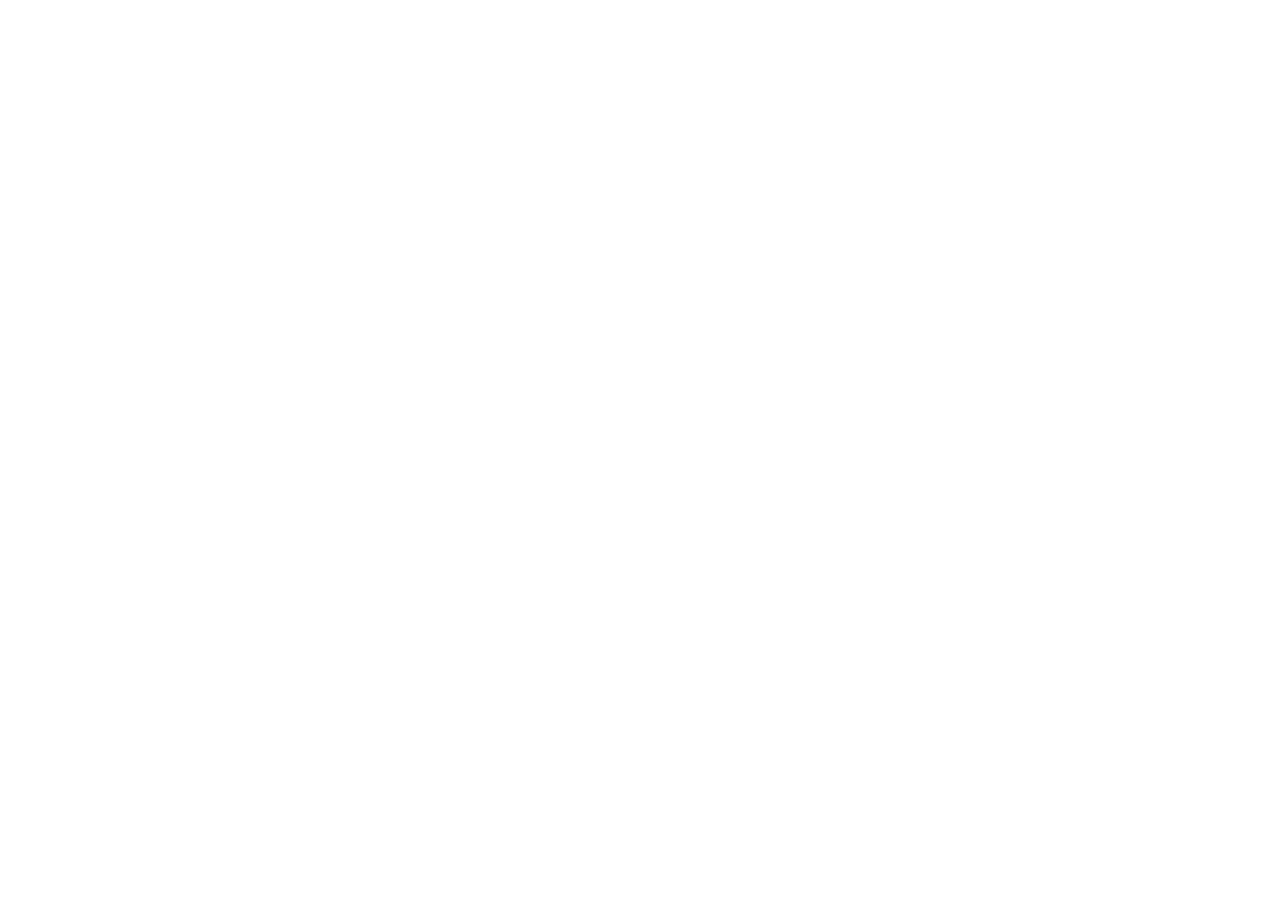
==== login.html @ 40c3863d "20180205" ====
<!DOCTYPE html>
<html lang="en">
<head>
    <meta charset="utf-8">
    <meta name="viewport" content="width=device-width,initial-scale=1,user-scalable=0">
    <title>登录</title>
    <link rel="stylesheet" href="css/main.css">
</head>
<body class="login-page">
    <div class="page-content">

    </div>
</body>
<script type="text/javascript" src="lib/jquery/dist/jquery.min.js"></script>
<script type="text/javascript" src="js/service/utils.js"></script>
<script type="text/javascript" src="js/service/api.js"></script>
<script type="text/javascript" src="js/controller/login.js"></script>
</html>
---- css/main.css ----
/** 清除内外边距 **/
body,
h1,
h2,
h3,
h4,
h5,
h6,
hr,
p,
blockquote,
dl,
dt,
dd,
ul,
ol,
li,
pre,
form,
fieldset,
legend,
button,
input,
textarea,
th,
td {
  margin: 0;
  padding: 0;
}
/** 设置默认字体 **/
body,
button,
input,
select,
textarea {
  font-family: -apple-system, "Helvetica Neue", Arial, "PingFang SC", "Hiragino Sans GB", "Microsoft YaHei", "WenQuanYi Micro Hei", sans-serif;
}
h1,
h2,
h3,
h4,
h5,
h6 {
  font-size: 100%;
}
address,
cite,
dfn,
em,
var {
  font-style: normal;
}
/* 将斜体扶正 */
code,
kbd,
pre,
samp {
  font-family: courier new, courier, monospace;
}
/* 统一等宽字体 */
/** 重置列表元素 **/
ul,
ol,
li {
  list-style: none;
}
/** 重置文本格式元素 **/
a {
  text-decoration: none;
  cursor: pointer;
  color: inherit;
}
a:hover,
a:focus {
  text-decoration: none;
}
article,
p {
  word-break: break-all;
}
/*去掉IE的虚线框*/
a:active,
a:focus,
a:visited {
  border: none;
  outline: none;
  text-decoration: none;
  color: inherit;
}
/** 重置表单元素 **/
fieldset,
img {
  border: 0;
}
/* img 搭车：让链接里的 img 无边框 */
button,
input,
select,
textarea {
  font-size: 100%;
}
/* 使得表单元素在 ie 下能继承字体大小 */
/** 重置表格元素 **/
table {
  border-collapse: collapse;
  border-spacing: 0;
}
* {
  box-sizing: border-box;
}
*:before,
*:after {
  box-sizing: border-box;
}
html {
  width: 100%;
  height: 100%;
}
body {
  width: 100%;
  height: 100%;
  color: #333;
  line-height: 1.42857143;
  font-size: 14px;
}
/*----------以下自定义------------*/
body {
  margin: 0 auto;
  -webkit-text-size-adjust: none;
  -ms-text-size-adjust: none;
      text-size-adjust: none;
  -webkit-tap-highlight-color: rgba(0, 0, 0, 0);
}
.icon {
  display: inline-block;
}
/*单行省略号，带宽度*/
/*-----自定义滚动条----*/
::-webkit-scrollbar-thumb {
  border-radius: 6px;
  -moz-border-radius: 6px;
  -webkit-border-radius: 6px;
  background-color: rgba(0, 0, 0, 0.5);
  -webkit-transition: all .3s;
  transition: all .3s;
}
::-webkit-scrollbar-thumb:hover {
  background-color: rgba(0, 0, 0, 0.6);
}
::-webkit-scrollbar {
  width: 6px;
  height: 6px;
}
::-webkit-scrollbar-track {
  background-color: transparent;
}
/*单行省略号*/
.ellipsis {
  overflow: hidden;
  white-space: nowrap;
  text-overflow: ellipsis;
}
/*兼容透明度设置*/
/*禁用选择文字*/
.cm-hide {
  display: none !important;
}
.cm-show {
  display: block !important;
}
.no-data-tips {
  display: none;
  padding: 0.2rem;
  font-size: 0.25rem;
  color: #666;
  text-align: center;
}
.no-data-tips.active {
  display: block;
}
/*复用图标*/
.home-icon {
  display: inline-block;
  background: url("../image/common/home-icon.png") no-repeat;
  width: 22px;
  height: 20px;
  background-size: cover;
}
.cur-icon {
  display: inline-block;
  background: url("../image/common/cur-icon.png") no-repeat;
  width: 12px;
  height: 50px;
  background-size: cover;
}
.index-page {
  background: #f1f8f8;
}
.index-page .header {
  position: fixed;
  top: 0px;
  left: 0px;
  z-index: 2;
  width: 100%;
  height: 100px;
  border-bottom: 1px solid #e5e5e5;
  background: #fff;
}
.index-page .header .logo-icon {
  display: inline-block;
  background: url("../image/common/logo.png") no-repeat;
  width: 271px;
  height: 100px;
  background-size: cover;
}
.index-page .left-nav {
  position: fixed;
  top: 0px;
  left: 0px;
  z-index: 1;
  width: 220px;
  height: 100%;
  background: #fff;
  padding-top: 100px;
  border-right: 1px solid #e5e5e5;
  box-shadow: 0px 2px 20px rgba(0, 0, 0, 0.1);
  overflow: hidden;
}
.index-page .left-nav .page-link li {
  width: 100%;
  height: 68px;
}
.index-page .left-nav .page-link li a {
  width: 100%;
  height: 100%;
  display: -webkit-box;
  display: -ms-flexbox;
  display: flex;
  -webkit-box-align: center;
      -ms-flex-align: center;
          align-items: center;
  padding: 0px 10px 0px 35px;
}
.index-page .left-nav .page-link li a span {
  padding-left: 8px;
  font-size: 20px;
  color: #56ca98;
  font-family: '宋体';
  line-height: normal;
  /*  font-weight: bold;*/
}
.index-page .left-nav .wait-list {
  height: 100%;
}
.index-page .left-nav .wait-list .list-hd {
  position: relative;
  height: 50px;
  line-height: 50px;
  background: #eefaf4;
  padding: 0px 10px 0px 65px;
  font-size: 16px;
  color: #90d8b9;
}
.index-page .left-nav .wait-list .list-hd .icon {
  position: absolute;
  top: 0px;
  left: 0px;
}
.index-page .left-nav .wait-list .list-bd {
  padding-bottom: 200px;
  width: 100%;
  height: 100%;
  overflow: hidden;
}
.index-page .left-nav .wait-list .list-bd .list-win {
  width: 100%;
  height: 100%;
  overflow: auto;
}
.index-page .left-nav .wait-list .list-bd ul li {
  height: 50px;
  line-height: 50px;
  text-align: center;
  font-size: 16px;
  color: #666;
  border-bottom: 1px solid #e5e5e5;
}
.index-page .entry-panel {
  width: 100%;
  padding: 100px 10px 50px 220px;
}
.index-page .entry-panel .entry-list {
  padding: 20px;
  overflow: hidden;
}
.index-page .entry-panel .entry-list li {
  margin: 20px;
  float: left;
  width: 30%;
  min-width: 320px;
  background: #fff;
}
.index-page .entry-panel .entry-list li .entry-hd {
  height: 72px;
  display: -webkit-box;
  display: -ms-flexbox;
  display: flex;
  padding: 0px 30px;
  -webkit-box-align: center;
      -ms-flex-align: center;
          align-items: center;
  -webkit-box-pack: justify;
      -ms-flex-pack: justify;
          justify-content: space-between;
}
.index-page .entry-panel .entry-list li .entry-hd .index {
  font-size: 20px;
  color: #56ca98;
}
.index-page .entry-panel .entry-list li .entry-hd .close-btn {
  font-size: 30px;
  color: #56ca98;
  cursor: pointer;
}
.index-page .entry-panel .entry-list li .entry-bd {
  padding: 0px 30px;
}
.index-page .entry-panel .entry-list li .entry-bd .info {
  padding: 0px 20px 20px 20px;
  font-size: 16px;
  color: #666;
  line-height: 28px;
  border-bottom: 1px solid #e5e5e5;
}
.index-page .entry-panel .entry-list li .entry-bd .progress-wrap {
  padding: 20px;
}
.index-page .entry-panel .entry-list li .entry-bd .progress {
  font-size: 16px;
  color: #56ca98;
  overflow: hidden;
}
.index-page .entry-panel .entry-list li .entry-bd .progress .label {
  float: left;
}
.index-page .entry-panel .entry-list li .entry-bd .progress .time {
  float: right;
}
.index-page .entry-panel .entry-list li .entry-bd .progress .line {
  float: left;
  width: 100%;
  margin-top: 8px;
  height: 20px;
  background: #eefaf4;
}
.index-page .entry-panel .entry-list li .entry-bd .progress .line > div {
  display: inline-block;
  height: 100%;
  background: #56ca98;
}
.index-page .entry-panel .entry-list li .entry-bd .handle {
  position: relative;
  padding-bottom: 20px;
  overflow: hidden;
}
.index-page .entry-panel .entry-list li .entry-bd .handle .handle-btn {
  float: left;
  display: -webkit-box;
  display: -ms-flexbox;
  display: flex;
  -webkit-box-align: center;
      -ms-flex-align: center;
          align-items: center;
  -webkit-box-pack: center;
      -ms-flex-pack: center;
          justify-content: center;
  width: 60px;
  height: 60px;
  border-radius: 50%;
  border: 1px solid #56ca98;
  background: #fff;
  cursor: pointer;
}
.index-page .entry-panel .entry-list li .entry-bd .handle .handle-btn.active {
  background: #56ca98;
}
.index-page .entry-panel .entry-list li .entry-bd .handle .handle-btn + .handle-btn {
  margin-left: 35px;
}
.index-page .entry-panel .entry-list li .entry-bd .handle .disable-btn .icon {
  display: inline-block;
  width: 20px;
  height: 20px;
  border-radius: 2px;
  background: #56ca98;
}
.index-page .entry-panel .entry-list li .entry-bd .handle .disable-btn.active .icon {
  background: #fff;
}
.index-page .entry-panel .entry-list li .entry-bd .handle .call-btn .icon {
  display: inline-block;
  background: url("../image/common/phone-icon.png") no-repeat;
  width: 29px;
  height: 30px;
  background-size: cover;
}
.index-page .entry-panel .entry-list li .entry-bd .handle .call-btn.active .icon {
  display: inline-block;
  background: url("../image/common/phone-icon-active.png") no-repeat;
  width: 29px;
  height: 30px;
  background-size: cover;
}
.index-page .entry-panel .entry-list li .entry-bd .handle .status {
  position: absolute;
  right: 0px;
  bottom: 20px;
  padding: 1px 10px;
  display: inline-block;
  font-size: 20px;
  color: #fff;
  border-radius: 2px;
  background: #ccc;
  font-family: '宋体';
}
.index-page .entry-panel .entry-list li .entry-bd .handle .status.active {
  background: #56ca98;
}
@media screen and (max-width: 1366px) {
  .index-page .entry-panel .entry-list li {
    margin: 15px;
  }
}
.index-page .add-btn {
  position: fixed;
  z-index: 5;
  right: 38px;
  bottom: 38px;
  background: url("../image/common/add-icon.png") no-repeat;
  width: 92px;
  height: 92px;
  cursor: pointer;
}
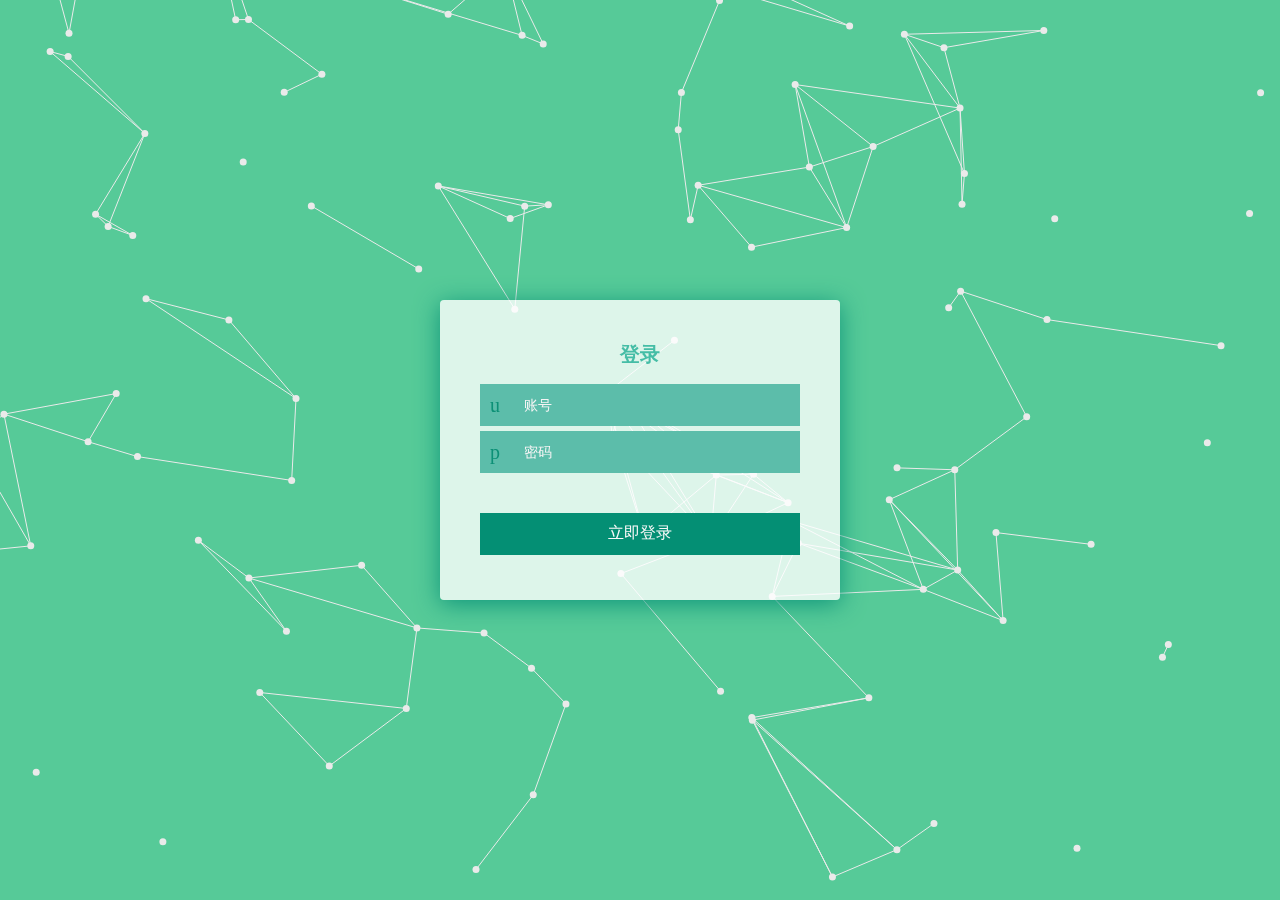
==== commit a315eab2: "20180206" ====
--- a/login.html
+++ b/login.html
@@ -1,18 +1,51 @@
 <!DOCTYPE html>
-<html lang="en">
+<html>
 <head>
-    <meta charset="utf-8">
-    <meta name="viewport" content="width=device-width,initial-scale=1,user-scalable=0">
-    <title>登录</title>
-    <link rel="stylesheet" href="css/main.css">
+<meta charset="utf-8"/>
+<title>登录</title>
+ <link rel="stylesheet" href="lib/particleground/style.css">
+ <link rel="stylesheet" href="css/main.css">
+<style>
+body{height:100%;background:#56ca98;overflow:hidden;}
+canvas{z-index:-1;position:absolute;}
+</style>
+ <script type="text/javascript" src="lib/jquery/dist/jquery.min.js"></script>
+ <script src="lib/particleground/verificationNumbers.js" tppabs="lib/particleground/verificationNumbers.js"></script>
+ <script src="lib/particleground/Particleground.js" tppabs="lib/particleground/Particleground.js"></script>
+ <script type="text/javascript" src="js/service/utils.js"></script>
+ <script type="text/javascript" src="js/service/api.js"></script>
+ <script type="text/javascript" src="js/controller/login.js"></script>
+<script>
+$(document).ready(function() {
+  //粒子背景特效
+  $('body').particleground({
+    dotColor: '#eaeaea',
+    lineColor: '#eaeaea'
+  });
+});
+</script>
 </head>
-<body class="login-page">
-    <div class="page-content">
-
-    </div>
+<body>
+<dl class="admin_login">
+ <dt>
+  <strong>登录</strong>
+ </dt>
+ <dd class="user_icon">
+  <input type="text" placeholder="账号" class="login_txtbx"/>
+ </dd>
+ <dd class="pwd_icon">
+  <input type="password" placeholder="密码" class="login_txtbx"/>
+ </dd>
+<!-- <dd class="val_icon">
+  <div class="checkcode">
+    <input type="text" id="J_codetext" placeholder="验证码" maxlength="4" class="login_txtbx">
+    <canvas class="J_codeimg" id="myCanvas" onclick="createCode()">对不起，您的浏览器不支持canvas，请下载最新版浏览器!</canvas>
+  </div>
+  <input type="button" value="验证码核验" class="ver_btn" onClick="validate();">
+ </dd>-->
+ <dd style="margin-top: 40px;">
+  <input type="button" value="立即登录" class="submit_btn"/>
+ </dd>
+</dl>
 </body>
-<script type="text/javascript" src="lib/jquery/dist/jquery.min.js"></script>
-<script type="text/javascript" src="js/service/utils.js"></script>
-<script type="text/javascript" src="js/service/api.js"></script>
-<script type="text/javascript" src="js/controller/login.js"></script>
-</html>+</html>
--- a/lib/particleground/style.css
+++ b/lib/particleground/style.css
@@ -0,0 +1,205 @@
+@charset "UTF-8";
+html{overflow-y:hidden;}
+body{margin:0;height:100%;}
+a:active,a:hover{outline:0}
+button,input,optgroup,select,textarea{color:inherit;font:inherit;margin:0}
+button,html input[type=button],input[type=reset],input[type=submit]{-webkit-appearance:button;cursor:pointer}
+input,select,button{outline:none;}
+table{border-collapse:collapse;border-spacing:0}
+td,th{padding:0}
+img{vertical-align:middle;border:0}
+@-ms-viewport{width:device-width}
+html{font-size:50px;-webkit-tap-highlight-color:transparent;height:100%;min-width:320px;overflow-x:hidden}
+body{font-family:"Microsoft YaHei";font-size:.28em;line-height:1;color:#333;background-color:white;}
+.h1,.h2,.h3,.h4,.h5,.h6,h1,h2,h3,h4,h5,h6{font-weight:500;line-height:1.1}
+.h1 .small,.h1 small,.h2 .small,.h2 small,.h3 .small,.h3 small,.h4 .small,.h4 small,.h5 .small,.h5 small,.h6 .small,.h6 small,h1 .small,h1 small,h2 .small,h2 small,h3 .small,h3 small,h4 .small,h4 small,h5 .small,h5 small,h6 .small,h6 small{font-weight:400;line-height:1}
+.h1,.h2,.h3,h1,h2,h3{margin-top:.28rem;margin-bottom:.14rem}
+.h1 .small,.h1 small,.h2 .small,.h2 small,.h3 .small,.h3 small,h1 .small,h1 small,h2 .small,h2 small,h3 .small,h3 small{font-size:65%}
+.h4,.h5,.h6,h4,h5,h6{margin-top:.14rem;margin-bottom:.14rem}
+.h4 .small,.h4 small,.h5 .small,.h5 small,.h6 .small,.h6 small,h4 .small,h4 small,h5 .small,h5 small,h6 .small,h6 small{font-size:75%}
+.h1,h1{font-size:.364rem}
+.h2,h2{font-size:.2996rem}
+.h3,h3{font-size:.238rem}
+.h4,h4{font-size:.175rem}
+.h5,h5{font-size:.14rem}
+.h6,h6{font-size:.119rem}
+h6{margin-top:0;margin-bottom:0}
+button,input,select,textarea{font-family:inherit;font-size:inherit;line-height:inherit}
+a{color:#06c1ae;text-decoration:none;outline:0}
+a:focus{outline:thin dotted;outline:5px auto -webkit-focus-ring-color;outline-offset:-2px}
+a.react,label.react{display:block;color:inherit;height:100%}
+a.react.react-active,a.react:active,label.react:active{background:rgba(0,0,0,.1)}
+ul{margin:0;padding:0;list-style-type:none}
+hr{margin-top:.28rem;margin-bottom:.28rem;border:0;border-top:1px solid #DDD8CE}
+h6,p{line-height:1.41;text-align:justify;margin:-.2em 0;word-break:break-all}
+small,weak{color:#666}
+::-webkit-input-placeholder {color:#999;line-height:inherit;}
+:-moz-placeholder {color:#999;line-height:inherit;}
+::-moz-placeholder {color:#999;line-height:inherit;}
+
+/*other public*/
+.iconfont{font-family:'adminthemesregular';}
+.add_icon:before{content:"a";margin:0 5px;font-family:'adminthemesregular';}
+.money_icon:before{content:"$";margin:0 5px;font-family:'adminthemesregular';font-size:20px;}
+.rmb_icon{color:#19a97b;}
+.rmb_icon:before{content:"￥";margin-right:2px;}
+.ellipsis{text-overflow:ellipsis;overflow:hidden;white-space:nowrap;}
+.center{text-align:center;}
+.fl{float:left;}
+.fr{float:right;}
+.mtb{margin:5px 0;overflow:hidden;}
+.mlr{margin:0 5px;overflow:hidden;}
+.admin_login *{
+  box-sizing: content-box;
+}
+.admin_login{position:fixed;width:400px;height:300px;left:0px;right:0px;top:0px;bottom:0px;margin:auto;overflow:hidden;padding:40px;box-shadow:0 4px 25px #0d957a;border-radius:4px;background: rgba(255,255,255,0.8)}
+.admin_login dt{font-size:20px;font-weight:bold;text-align:center;color:#45bda6;margin-bottom:15px;}
+.admin_login dt strong{display:block;}
+.admin_login dt em{display:block;font-size:12px;margin-top:8px;}
+.admin_login dd{margin:5px 0;height:42px;overflow:hidden;position:relative;}
+.admin_login dd .login_txtbx{font-size:14px;height:26px;line-height:26px;padding:8px 5%;width:90%;text-indent:2em;border:none;background:#5cbdaa;color:white;}
+.admin_login dd .login_txtbx::-webkit-input-placeholder {color:#f4f4f4;line-height:inherit;}
+.admin_login dd .login_txtbx:-moz-placeholder {color:#f4f4f4;line-height:inherit;}
+.admin_login dd .login_txtbx::-moz-placeholder {color:#f4f4f4;line-height:inherit;}
+.admin_login dd .login_txtbx:focus{background:#55b7a4;}
+.admin_login dd:before{font-family:'adminthemesregular';position:absolute;top:0;left:10px;height:42px;line-height:42px;font-size:20px;color:#0c9076;}
+.admin_login dd.user_icon:before{content:"u";}
+.admin_login dd.pwd_icon:before{content:"p";}
+.admin_login dd.val_icon:before{content:"n";}
+.admin_login dd .ver_btn{text-align:right;border:none;color:#f4f4f4;height:42px;line-height:42px;margin:0;z-index:1;position:relative;float:right;background:#48bca5;}
+.admin_login dd .checkcode{float:left;width:182px;height:42px;background:#fff}
+.admin_login dd .checkcode input{width:120px;height:36px;line-height:36px;padding:3px;color:white;outline:none;border:none;text-indent:2.8em;}
+.admin_login dd .checkcode canvas{width:85px;height:36px;padding:3px;z-index:0;background:#5cbdaa;}
+.admin_login dd .submit_btn{width:100%;height:42px;border:none;font-size:16px;background:#048f74;color:#f8f8f8;}
+.admin_login dd .submit_btn:hover{background:#0c9076;color:#f4f4f4;}
+.admin_login dd p{color:#53c6b0;font-size:12px;text-align:center;margin:5px 0;}
+
+/*header*/
+header{background:#19a97b;overflow:hidden;}
+header h1{margin:0;float:left;margin-left:1%;}
+header h1 img{width:auto;max-width:300px;height:70px;}
+header .rt_nav{float:right;overflow:hidden;margin-right:3%;margin-top:12px;}
+header .rt_nav li{float:left;padding:0 25px;text-align:center;border-right:1px #139667 solid;}
+header .rt_nav li:last-child{border:none;}
+header .rt_nav li a{color:white;font-size:12px;text-shadow:0 0 1px #20af83;display:block;}
+header .rt_nav li a:hover{color:#f4f4f4;}
+header .rt_nav li a:hover:before{color:#f4f4f4;}
+header .rt_nav li a:before{font-family:'adminthemesregular';color:white;font-size:30px;display:block;}
+header .rt_nav li .website_icon:before{content:"I";}
+header .rt_nav li .admin_icon:before{content:"U";}
+header .rt_nav li .clear_icon:before{content:"C";}
+header .rt_nav li .set_icon:before{content:"S";}
+header .rt_nav li .quit_icon:before{content:"Q";}
+/*aside nav*/
+.lt_aside_nav{width:210px;height:100%;position:absolute;top:70px;left:0;background:#fcfcfc;}
+.lt_aside_nav h2{text-align:center;border-bottom:1px #b6b6b6 solid;margin:0;height:45px;line-height:45px;background:#efefef;}
+.lt_aside_nav h2 a{display:block;color:#333333;font-size:14px;text-shadow:0 0 2px white;}
+.lt_aside_nav ul{margin-bottom:75px;}
+.lt_aside_nav dl{margin:0;}
+.lt_aside_nav dl dt{font-weight:bold;height:45px;line-height:45px;border-bottom:1px #e9e9e9 solid;padding:0 15px;position:relative;}
+.lt_aside_nav dl dt:before{position:absolute;width:5px;height:25px;background:#67c1a5;content:"";top:10px;left:0;}
+.lt_aside_nav dl dd{margin:0;height:40px;line-height:40px;border-bottom:1px #e9e9e9 dotted;}
+.lt_aside_nav dl dd a{display:block;color:#555555;padding:0 15px;}
+.lt_aside_nav dl dd a:hover{background:#f8f8f8;text-shadow:0 1px 5px #f4f4f4;color:#19a97b;}
+.lt_aside_nav dl dd .active{background:#f8f8f8;color:#19a97b;}
+.lt_aside_nav dl dd .active:after{content:">";font-family:'adminthemesregular';position:absolute;right:3%;color:#19a97b;}
+.lt_aside_nav .btm_infor{height:35px;line-height:35px;width:100%;background:#efefef;border-top:1px #b6b6b6 solid;text-align:center;color:#aaa;}
+/*public:rtContent*/
+.rt_wrap{margin-left:218px;margin-right:10px;height:100%;position:relative;}
+.rt_content{margin-bottom:80px;margin-right:8px;overflow:hidden;}
+.textWhite{color:white;}
+.link_btn{border:1px #139667 solid;border-radius:2px;background:#19a97b;color:white;padding:8px 15px;display:inline-block;cursor:pointer;}
+.link_btn:hover{background:#11a274;border:1px #0e8f61 solid;}
+.link_btn:active{background:#0c9c6e;border:1px #0e8f61 solid;}
+.textbox{border:1px #139667 solid;height:26px;line-height:26px;padding:5px;font-size:12px; vertical-align:middle;}
+.textbox_295{width:295px;}
+.textbox_225{width:225px;}
+.select{padding:0 5px;height:38px;font-size:12px;border:1px #139667 solid;vertical-align:middle; appearance: button;-webkit-appearance:button;}
+.group_btn{border:1px #139667 solid;background:#19a97b;color:white;padding:0 15px;height:38px;cursor:pointer;display:inline-block;vertical-align:middle;}
+.group_btn:hover{background:#11a274;border:1px #0e8f61 solid;}
+.group_btn:active{background:#0c9c6e;border:1px #0e8f61 solid;}
+.page_title{height:40px;line-height:40px;border-bottom:1px #b6b6b6 solid;margin:10px 0;}
+.page_title h2{font-size:15px;font-weight:bold;}
+.page_title .top_rt_btn{display:inline-block;height:30px;line-height:30px;padding:0 15px;border:1px #d2d2d2 solid;background:#f8f8f8;color:#19a97b; vertical-align:middle;cursor:pointer;}
+.table{width:100%;table-layout:fixed;margin:5px 0;}
+.table th{border:1px #d2d2d2 solid;height:40px;line-height:40px;}
+.table td{border:1px #d2d2d2 solid;padding:10px 8px;position:relative;}
+.table td p{margin:5px 0;line-height:1.3;}
+.table td mark{color:red;line-height:1.3;}
+.table tr:nth-child(odd){background:#f8f8f8;}
+.table tr:hover{background:#f9f9f9;}
+.table td a{color:#19a97b;margin:0 5px;cursor:pointer;}
+.table td .full_link_td{display:block;width:100%;height:100%;border:none;outline:none;position:absolute;top:0;left:0;text-align:center;margin:0;font-size:20px;font-weight:bold;}
+.table td .full_link_td:hover{background:#f4f4f4;color:#019163;}
+.table td .inner_btn{background:#F9F;color:white;padding:5px 8px;border-radius:2px;}
+.table td .inner_btn:hover{background:#ffa4ff;color:#f8f8f8;}
+.table td .cut_title{width:265px;}
+.table td .link_icon{font-size:24px;font-family:'adminthemesregular';color:#19a97b;}
+.table td .link_icon:hover{color:#019163;}
+.paging{margin:8px 0;overflow:hidden;text-align:right;}
+.paging a{background:#19a97b;border:1px #139667 solid;color:white;padding:5px 8px;display:inline-block;cursor:pointer;}
+.paging a:hover{background:#11a274;border:1px #0e8f61 solid;}
+.paging a:active{background:#17a578;border:1px #0e8f61 solid;}
+.single_selection{color:#333;padding:6px 8px;display:inline-block;vertical-align:middle;}
+.single_selection input{margin-right:3px;vertical-align:middle;}
+.errorTips{color:red;margin:0 8px;}
+.errorTips:before{content:"x";font-family:'adminthemesregular';margin-right:3px;font-size:16px;}
+.textarea{display:inline-block;margin-top:5px;outline:none;resize:none;border:1px #139667 solid;padding:8px;}
+.uploadImg{display:inline-block;padding:15px;background:#f8f8f8;position:relative;border:1px #139667 solid;}
+.uploadImg input{display:none;}
+.uploadImg span{display:block;font-size:12px;text-align:center;color:#139667;}
+.uploadImg span:hover{color:#209f71;}
+.uploadImg span:before{content:"#";font-family:'adminthemesregular';display:block;font-size:40px;}
+.ulColumn2{overflow:hidden;}
+.ulColumn2 li{margin:15px 0;}
+.ulColumn2 li .item_name{text-align:right;display:inline-block;}
+/*TAB*/
+.admin_tab{background:#f8f8f8;overflow:hidden;border:1px #d2d2d2 solid;margin-bottom:8px;}
+.admin_tab li{float:left;height:40px;line-height:40px;border-right:1px #f2f2f2 solid;}
+.admin_tab li:last-child{border:none;}
+.admin_tab li a{display:block;padding:0 20px;color:grey;font-size:12px;cursor:pointer;}
+.admin_tab li a.active{background:white;font-weight:bold;border-top:1px #19a97b solid;color:#19a97b;}
+.admin_tab_cont{display:none;margin:5px 0;overflow:hidden;}
+.cont_col_lt{width:300px;overflow:hidden;float:left;}
+.cont_col_rt{margin-left:315px;overflow:hidden;}
+/*pop*/
+.pop_bg{display:none;background:rgba(0,0,0,.35);width:100%;height:100%;position:fixed;top:0;left:0;z-index:999;}
+.pop_cont{background:white;min-width:300px;height:auto;overflow:hidden;position:absolute;top:20%;left:50%;margin-left:-150px;border-radius:5px 5px 0 0;}
+.pop_cont h3{height:40px;line-height:40px;background:#19a97b;color:white;font-size:14px;font-weight:bold;margin:0;padding:0 1em;}
+.pop_cont h3:before{content:"*";font-family:'adminthemesregular';margin-right:2px;font-size:20px;font-weight:normal;}
+.pop_cont .pop_cont_text{padding:10px;line-height:1.3;color:grey;}
+.pop_cont .pop_cont_input{padding:10px;text-align:center;}
+.pop_cont .pop_cont_input li{margin:5px 0;text-align:left;overflow:hidden;}
+.pop_cont .pop_cont_input li .ttl{display:inline-block;}
+.pop_cont .pop_cont_input li .textbox{border:1px #d2d2d2 solid;width:200px;display:inline-block;}
+.pop_cont .pop_cont_input li .select{border:1px #d2d2d2 solid;}
+.pop_cont .pop_cont_input li .textarea{border:1px #d2d2d2 solid;}
+.pop_cont .btm_btn{padding:10px 0;text-align:center;}
+.pop_cont .btm_btn .input_btn{display:inline-block;height:35px;border:none;background:none;padding:0 20px;}
+.pop_cont .btm_btn .trueBtn{background:#19a97b;color:white;border:1px #19a97b solid;border-radius:2px;}
+.pop_cont .btm_btn .trueBtn:hover{background:#13a174;border-radius:0;border:1px #13a174 solid;}
+.pop_cont .btm_btn .falseBtn{background:#fafafa;color:grey;border:1px #d2d2d2 solid;border-radius:2px;}
+.pop_cont .btm_btn .falseBtn:hover,.pop_cont .btm_btn .input_btn_02:active{background:#f0f0f0;border-radius:0;color:#818181;text-shadow:0 1px 1px white;}
+/*loading*/
+.loading_area{display:none;background:rgba(255,255,255,.85);position:fixed;left:0;top:0;width:100%;height:100%;text-align:center;z-index:999;}
+.loading_cont{overflow:hidden;margin-top:20%;}
+@-webkit-keyframes loading_icon{0%{transform:scaleY(1);-moz-transform:scaleY(1);-webkit-transform:scaleY(1)}
+  50%{transform:scaleY(.4);-moz-transform:scaleY(.4);-webkit-transform:scaleY(.4)}
+  100%{transform:scaleY(1);-moz-transform:scaleY(1);-webkit-transform:scaleY(1)}
+}
+@-moz-keyframes loading_icon{0%{transform:scaleY(1);-moz-transform:scaleY(1);-webkit-transform:scaleY(1)}
+  50%{transform:scaleY(.4);-moz-transform:scaleY(.4);-webkit-transform:scaleY(.4)}
+  100%{transform:scaleY(1);-moz-transform:scaleY(1);-webkit-transform:scaleY(1)}
+}
+.loading_icon i{display:inline-block;width:4px;height:20px;border-radius:2px;background:#19a97b;margin:0 2px}
+.loading_icon i:nth-child(1){-webkit-animation:loading_icon 1s ease-in .1s infinite;-moz-animation:loading_icon 1s ease-in .1s infinite;animation:loading_icon 1s ease-in .1s infinite}
+.loading_icon i:nth-child(2){-webkit-animation:loading_icon 1s ease-in .2s infinite;-moz-animation:loading_icon 1s ease-in .2s infinite;animation:loading_icon 1s ease-in .2s infinite}
+.loading_icon i:nth-child(3){-webkit-animation:loading_icon 1s ease-in .3s infinite;-moz-animation:loading_icon 1s ease-in .3s infinite;animation:loading_icon 1s ease-in .3s infinite}
+.loading_icon i:nth-child(4){-webkit-animation:loading_icon 1s ease-in .4s infinite;-moz-animation:loading_icon 1s ease-in .4s infinite;animation:loading_icon 1s ease-in .4s infinite}
+.loading_icon i:nth-child(5){-webkit-animation:loading_icon 1s ease-in .5s infinite;-moz-animation:loading_icon 1s ease-in .5s infinite;animation:loading_icon 1s ease-in .5s infinite}
+.loading_txt mark{background:none;font-size:12px;color:red;}
+/*statistic*/
+.dataStatistic{width:700px;height:400px;border:1px solid #ccc;margin:0 auto;margin-top:100px;overflow:hidden}
+#cylindrical{width:700px;height:400px;margin-top:-15px}
+#line{width:700px;height:400px;margin-top:-15px}
+#pie{width:700px;height:400px;margin-top:-15px}--- a/css/main.css
+++ b/css/main.css
@@ -141,7 +141,6 @@
   -moz-border-radius: 6px;
   -webkit-border-radius: 6px;
   background-color: rgba(0, 0, 0, 0.5);
-  -webkit-transition: all .3s;
   transition: all .3s;
 }
 ::-webkit-scrollbar-thumb:hover {
@@ -167,6 +166,10 @@
 }
 .cm-show {
   display: block !important;
+}
+.cm-disabled {
+  opacity: 0.5;
+  pointer-events: none;
 }
 .no-data-tips {
   display: none;
@@ -297,7 +300,7 @@
   margin: 20px;
   float: left;
   width: 30%;
-  min-width: 320px;
+  min-width: 330px;
   background: #fff;
 }
 .index-page .entry-panel .entry-list li .entry-hd {
@@ -315,7 +318,7 @@
 }
 .index-page .entry-panel .entry-list li .entry-hd .index {
   font-size: 20px;
-  color: #56ca98;
+  color: #999;
 }
 .index-page .entry-panel .entry-list li .entry-hd .close-btn {
   font-size: 30px;
@@ -337,7 +340,7 @@
 }
 .index-page .entry-panel .entry-list li .entry-bd .progress {
   font-size: 16px;
-  color: #56ca98;
+  color: #999;
   overflow: hidden;
 }
 .index-page .entry-panel .entry-list li .entry-bd .progress .label {
@@ -351,10 +354,10 @@
   width: 100%;
   margin-top: 8px;
   height: 20px;
-  background: #eefaf4;
+  background: #f5f5f5;
 }
 .index-page .entry-panel .entry-list li .entry-bd .progress .line > div {
-  display: inline-block;
+  display: none;
   height: 100%;
   background: #56ca98;
 }
@@ -387,14 +390,14 @@
 .index-page .entry-panel .entry-list li .entry-bd .handle .handle-btn + .handle-btn {
   margin-left: 35px;
 }
-.index-page .entry-panel .entry-list li .entry-bd .handle .disable-btn .icon {
+.index-page .entry-panel .entry-list li .entry-bd .handle .start-btn .icon {
   display: inline-block;
   width: 20px;
   height: 20px;
   border-radius: 2px;
   background: #56ca98;
 }
-.index-page .entry-panel .entry-list li .entry-bd .handle .disable-btn.active .icon {
+.index-page .entry-panel .entry-list li .entry-bd .handle .start-btn.active .icon {
   background: #fff;
 }
 .index-page .entry-panel .entry-list li .entry-bd .handle .call-btn .icon {
@@ -423,7 +426,19 @@
   background: #ccc;
   font-family: '宋体';
 }
-.index-page .entry-panel .entry-list li .entry-bd .handle .status.active {
+.index-page .entry-panel .entry-list li.active .entry-hd .index {
+  color: #56ca98;
+}
+.index-page .entry-panel .entry-list li.active .entry-bd .progress {
+  color: #56ca98;
+}
+.index-page .entry-panel .entry-list li.active .entry-bd .progress .line {
+  background: #eefaf4;
+}
+.index-page .entry-panel .entry-list li.active .entry-bd .progress .line > div {
+  display: inline-block;
+}
+.index-page .entry-panel .entry-list li.active .entry-bd .handle .status {
   background: #56ca98;
 }
 @media screen and (max-width: 1366px) {
@@ -441,3 +456,57 @@
   height: 92px;
   cursor: pointer;
 }
+.index-page .add-modal {
+  position: fixed;
+  z-index: 100;
+  width: 100%;
+  height: 100%;
+  top: 0px;
+  left: 0px;
+}
+.index-page .add-modal .mask {
+  position: absolute;
+  width: 100%;
+  height: 100%;
+  /* background: rgba(0,0,0,0.6);*/
+}
+.index-page .add-modal .modal-content {
+  position: fixed;
+  z-index: 101;
+  width: 598px;
+  height: 540px;
+  top: 0px;
+  bottom: 0px;
+  left: 0px;
+  right: 0px;
+  margin: auto;
+  background: #fff;
+  box-shadow: 0px 4px 20px rgba(86, 202, 152, 0.3);
+}
+.index-page .add-modal .modal-body {
+  padding: 30px 50px;
+}
+.index-page .add-modal .modal-body .input-row {
+  height: 44px;
+  line-height: 44px;
+  font-size: 16px;
+}
+.index-page .add-modal .modal-body .input-row .field {
+  float: left;
+  display: inline-block;
+  width: 110px;
+  text-align: right;
+  color: #666;
+}
+.index-page .add-modal .modal-body .input-row input {
+  margin-left: 5px;
+  height: 100%;
+  width: 320px;
+  text-align: center;
+  font-size: 16px;
+  border: none;
+  border-bottom: 1px solid #e5e5e5;
+}
+.index-page .add-modal .modal-body .input-row + .input-row {
+  margin-top: 15px;
+}
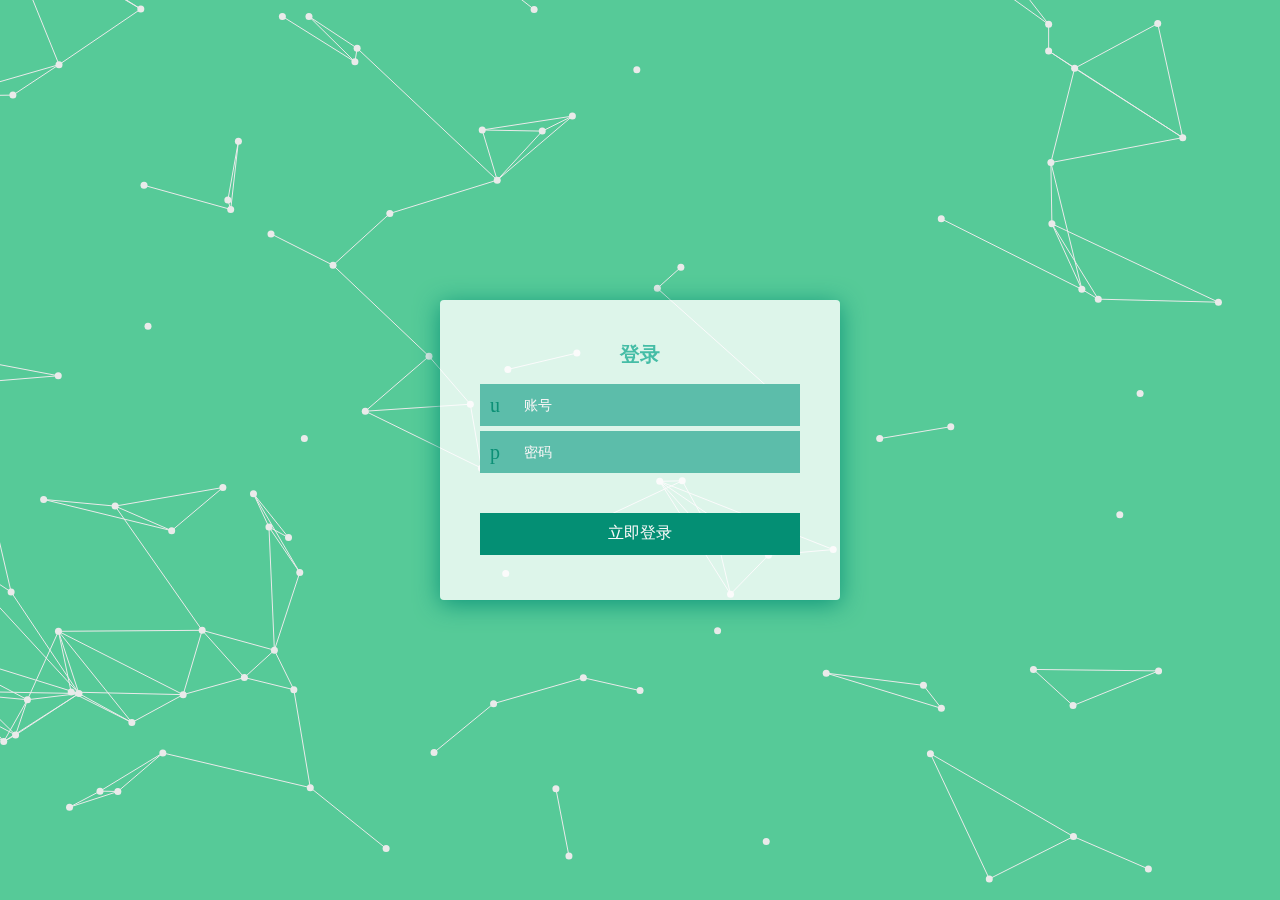
==== commit 50e76ef8: "20180207" ====
--- a/login.html
+++ b/login.html
@@ -31,10 +31,10 @@
   <strong>登录</strong>
  </dt>
  <dd class="user_icon">
-  <input type="text" placeholder="账号" class="login_txtbx"/>
+  <input type="text" id="account" placeholder="账号" class="login_txtbx"/>
  </dd>
  <dd class="pwd_icon">
-  <input type="password" placeholder="密码" class="login_txtbx"/>
+  <input type="password" id="password" placeholder="密码" class="login_txtbx"/>
  </dd>
 <!-- <dd class="val_icon">
   <div class="checkcode">
--- a/css/main.css
+++ b/css/main.css
@@ -141,6 +141,7 @@
   -moz-border-radius: 6px;
   -webkit-border-radius: 6px;
   background-color: rgba(0, 0, 0, 0.5);
+  -webkit-transition: all .3s;
   transition: all .3s;
 }
 ::-webkit-scrollbar-thumb:hover {
@@ -152,6 +153,22 @@
 }
 ::-webkit-scrollbar-track {
   background-color: transparent;
+}
+::-webkit-input-placeholder {
+  /* WebKit, Blink, Edge */
+  color: #999;
+}
+:-moz-placeholder {
+  /* Mozilla Firefox 4 to 18 */
+  color: #999;
+}
+::-moz-placeholder {
+  /* Mozilla Firefox 19+ */
+  color: #999;
+}
+:-ms-input-placeholder {
+  /* Internet Explorer 10-11 */
+  color: #999;
 }
 /*单行省略号*/
 .ellipsis {
@@ -173,8 +190,8 @@
 }
 .no-data-tips {
   display: none;
-  padding: 0.2rem;
-  font-size: 0.25rem;
+  padding: 10px;
+  font-size: 14px;
   color: #666;
   text-align: center;
 }
@@ -195,6 +212,87 @@
   width: 12px;
   height: 50px;
   background-size: cover;
+}
+/*操作提示*/
+.operation-feedback-mask {
+  position: fixed;
+  z-index: 999;
+  width: 100%;
+  height: 100%;
+  background: rgba(0, 0, 0, 0.45);
+  top: 0px;
+  left: 0px;
+}
+.operation-feedback {
+  display: inline-block;
+  padding: 20px 10px;
+  min-width: 200px;
+  max-width: 300px;
+  text-align: center;
+  background: rgba(0, 0, 0, 0.8);
+  position: fixed;
+  z-index: 9999;
+  left: 50%;
+  bottom: 50%;
+  -webkit-transform: translate3d(-50%, 50%, 0);
+  transform: translate3d(-50%, 50%, 0);
+  border-radius: 5px;
+}
+.operation-feedback .icon {
+  display: none;
+  width: 48px;
+  height: 48px;
+}
+@-webkit-keyframes loading-animate {
+  0% {
+    -webkit-transform: rotate3d(0, 0, 1, 0deg);
+    transform: rotate3d(0, 0, 1, 0deg);
+  }
+  100% {
+    -webkit-transform: rotate3d(0, 0, 1, 360deg);
+    transform: rotate3d(0, 0, 1, 360deg);
+  }
+}
+@keyframes loading-animate {
+  0% {
+    -webkit-transform: rotate3d(0, 0, 1, 0deg);
+    transform: rotate3d(0, 0, 1, 0deg);
+  }
+  100% {
+    -webkit-transform: rotate3d(0, 0, 1, 360deg);
+    transform: rotate3d(0, 0, 1, 360deg);
+  }
+}
+.operation-feedback .loading-icon {
+  display: inline-block;
+  background: transparent url([data-uri]) no-repeat;
+  background-size: 100% 100%;
+  -webkit-animation: loading-animate 1s steps(12, end) infinite;
+  animation: loading-animate 1s steps(12, end) infinite;
+}
+.operation-feedback .complete-icon {
+  display: inline-block;
+  background: url("../image/common/handle-success-icon.png") no-repeat;
+  background-size: 100% 100%;
+}
+.operation-feedback .clear-icon {
+  display: inline-block;
+  background: url("../image/common/clear-icon.png") no-repeat;
+  background-size: 100% 100%;
+}
+.operation-feedback .warn-icon {
+  display: inline-block;
+  background: url("../image/common/warn-icon.png") no-repeat;
+  background-size: 100% 100%;
+}
+.operation-feedback .text {
+  padding-top: 5px;
+  margin: 0px;
+  position: relative;
+  font-size: 16px;
+  color: #fff;
+  text-align: center !important;
+  /*word-break: keep-all;*/
 }
 .index-page {
   background: #f1f8f8;
@@ -474,7 +572,7 @@
   position: fixed;
   z-index: 101;
   width: 598px;
-  height: 540px;
+  height: 580px;
   top: 0px;
   bottom: 0px;
   left: 0px;
@@ -506,7 +604,30 @@
   font-size: 16px;
   border: none;
   border-bottom: 1px solid #e5e5e5;
+  outline: none;
 }
 .index-page .add-modal .modal-body .input-row + .input-row {
   margin-top: 15px;
 }
+.index-page .add-modal .modal-footer {
+  display: -webkit-box;
+  display: -ms-flexbox;
+  display: flex;
+  -webkit-box-pack: justify;
+      -ms-flex-pack: justify;
+          justify-content: space-between;
+  padding: 35px 55px 0px 55px;
+}
+.index-page .add-modal .modal-footer .handle-btn {
+  width: 180px;
+  height: 50px;
+  border: 1px solid #56ca98;
+  text-align: center;
+  line-height: 50px;
+  color: #56ca98;
+  font-size: 18px;
+  cursor: pointer;
+}
+.index-page .add-modal .modal-footer .cancel-btn {
+  border: none;
+}
